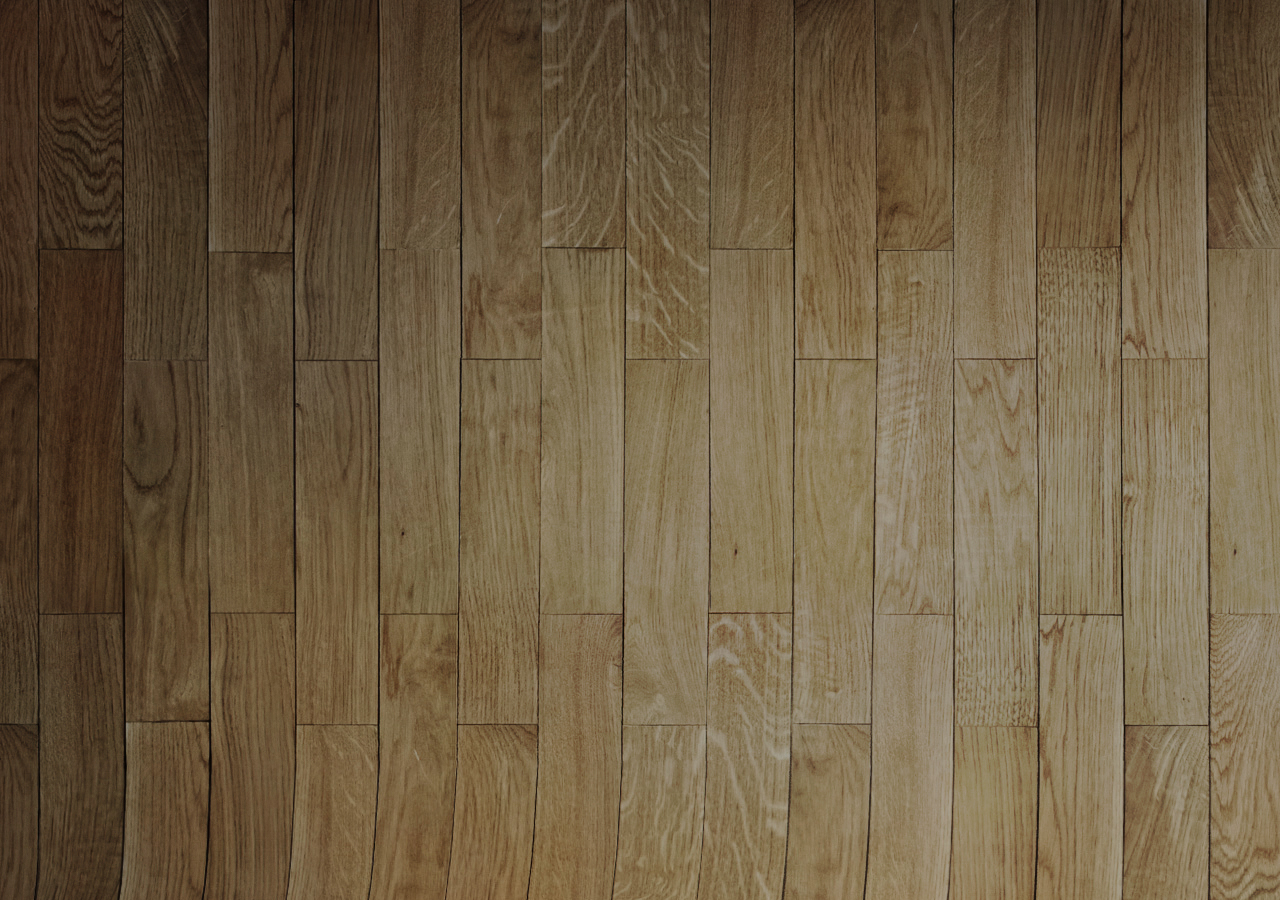
==== index.html @ 61b2d797 "Criei o index do projeto" ====
<!DOCTYPE html>
<html lang="pt-br">
<head>
    <meta charset="UTF-8">
    <meta http-equiv="X-UA-Compatible" content="IE=edge">
    <meta name="viewport" content="width=device-width, initial-scale=1.0">
    <link rel="shortcut icon" href="favicon.ico" type="image/x-icon">
    <title>Projeto Redes Sociais</title>
    <style>
        body {
            background-image: url("imagens/fundo-madeira.jpg");
            
        }
    </style>
</head>
<body>
    
</body>
</html>
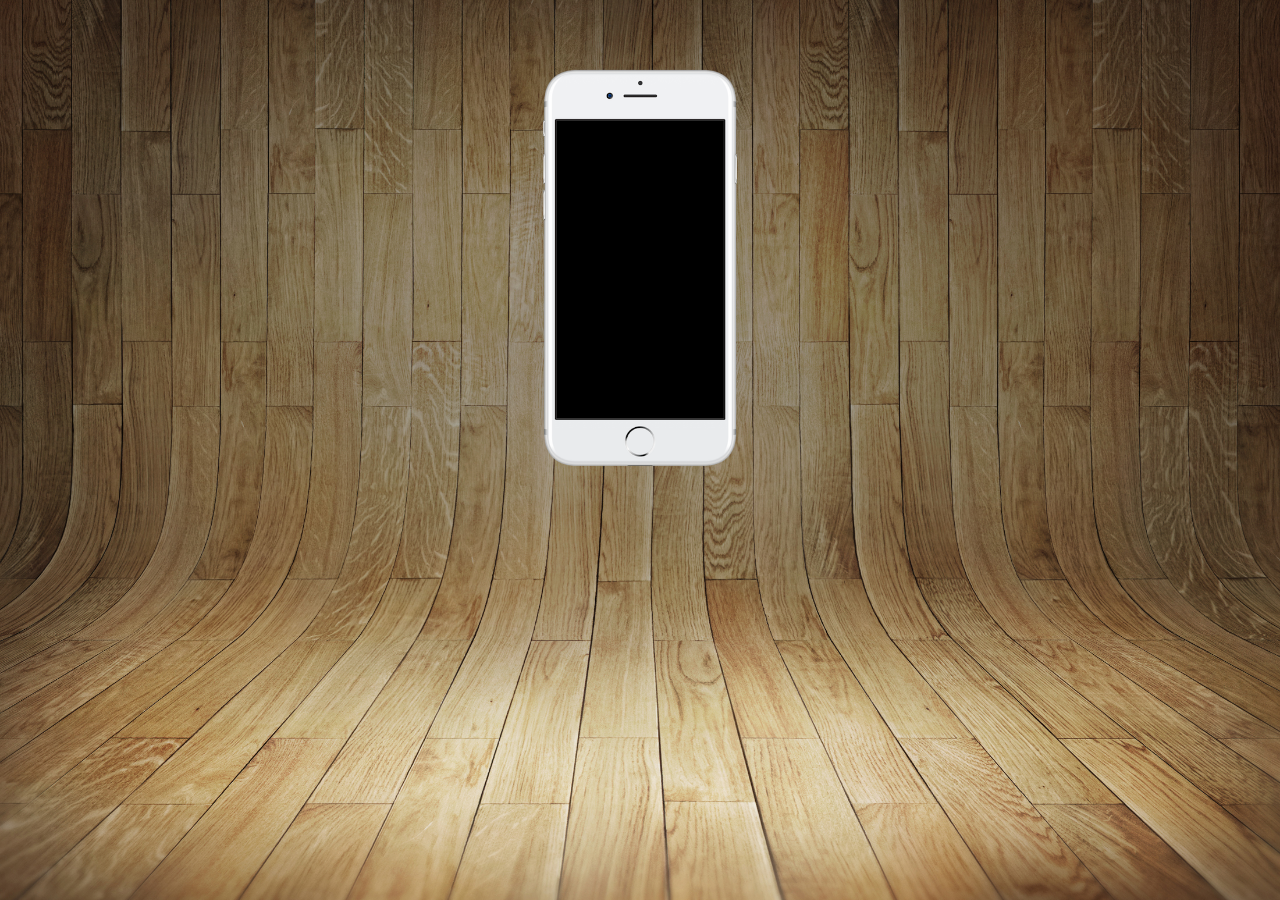
==== commit eb0d00f6: "Iniciei o projeto" ====
--- a/index.html
+++ b/index.html
@@ -8,12 +8,33 @@
     <title>Projeto Redes Sociais</title>
     <style>
         body {
-            background-image: url("imagens/fundo-madeira.jpg");
+            background: black url('imagens/fundo-madeira.jpg') center center no-repeat fixed;
+            background-size: cover;
             
         }
+       
+        .iphone{
+            display: block;
+            margin: auto;
+            height: 400px;
+            padding-top: 60px;
+        }
+
+        iframe {
+            display: block;
+            margin: auto;
+            margin-top: 60px;
+            height: 400px;
+        }
+
     </style>
 </head>
 <body>
-    
+    <header>
+        
+    </header>
+    <main>  
+            <img class="iphone" src="imagens/frame-iphone.png" alt="iphone">
+    </main>
 </body>
 </html>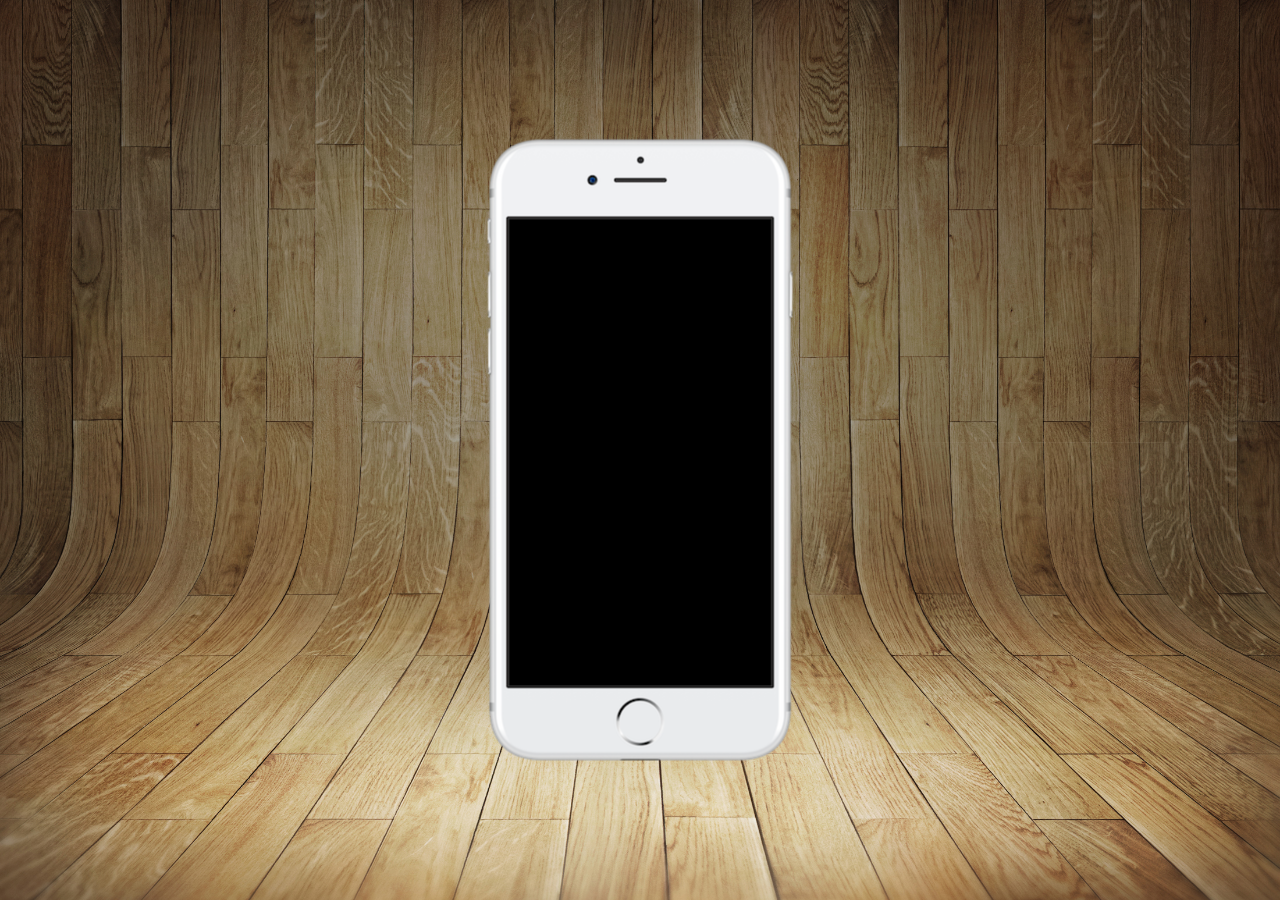
==== commit 72d656d7: "Atualização do projeto" ====
--- a/index.html
+++ b/index.html
@@ -5,36 +5,17 @@
     <meta http-equiv="X-UA-Compatible" content="IE=edge">
     <meta name="viewport" content="width=device-width, initial-scale=1.0">
     <link rel="shortcut icon" href="favicon.ico" type="image/x-icon">
+    <link rel="stylesheet" href="estilo/style.css">
     <title>Projeto Redes Sociais</title>
-    <style>
-        body {
-            background: black url('imagens/fundo-madeira.jpg') center center no-repeat fixed;
-            background-size: cover;
-            
-        }
-       
-        .iphone{
-            display: block;
-            margin: auto;
-            height: 400px;
-            padding-top: 60px;
-        }
+</head>
+<body> 
+    <main>  
+            <section id="telefone">
 
-        iframe {
-            display: block;
-            margin: auto;
-            margin-top: 60px;
-            height: 400px;
-        }
+            </section>
+            <section id="Redes-sociais">
 
-    </style>
-</head>
-<body>
-    <header>
-        
-    </header>
-    <main>  
-            <img class="iphone" src="imagens/frame-iphone.png" alt="iphone">
+            </section>
     </main>
 </body>
 </html>--- a/estilo/style.css
+++ b/estilo/style.css
@@ -0,0 +1,35 @@
+@charset "UTF-8";
+
+* {
+    margin: 0px;
+    padding: 0px;
+    font-family: Arial, Helvetica, sans-serif;
+}
+
+html, body {
+    height: 100vh;
+    width: 100vw;
+    background-color: black;
+}
+
+body {
+        background: url(../imagens/fundo-madeira.jpg) no-repeat top center;
+        background-size: cover;
+        background-attachment: fixed;
+    }
+
+main {
+    height: 100vh;
+    position: relative;
+}
+
+#telefone {
+    position: absolute;
+    top: 50%;
+    left: 50%;
+    transform: translate(-50%, -50%);
+
+    height: 627px;
+    width: 311px;
+    background: url(../imagens/frame-iphone.png) no-repeat;
+}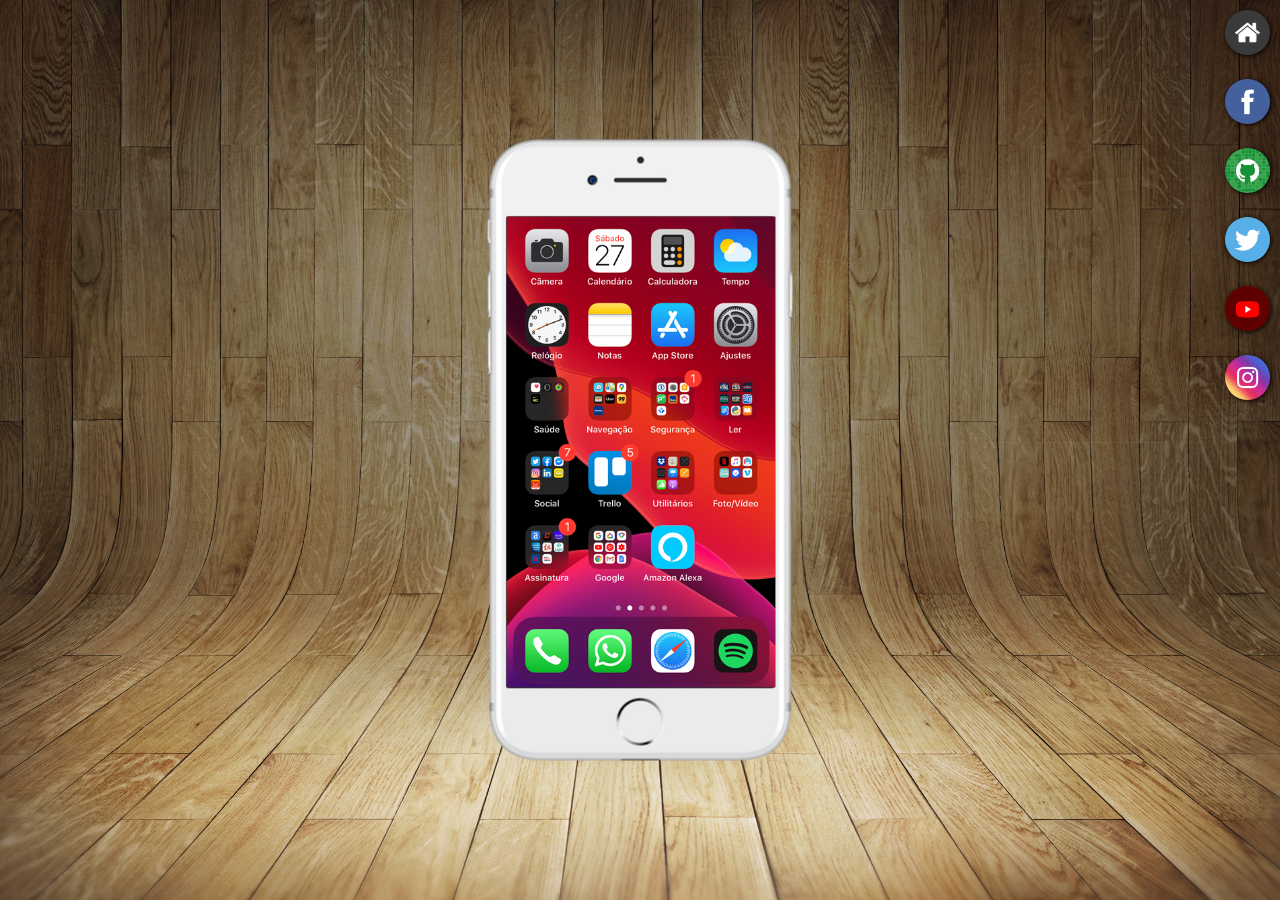
==== commit 9b60a4a5: "Criei botões das redes sociais" ====
--- a/index.html
+++ b/index.html
@@ -11,10 +11,17 @@
 <body> 
     <main>  
             <section id="telefone">
-
+                <iframe src="home.html" frameborder="0" name="tela" id="tela">
+                    Seu navegador não é compativel com isso.
+                </iframe>
             </section>
             <section id="Redes-sociais">
-
+                <a href="#" target="name"> <img src="imagens/logo-home.jpg" alt=""></a> <br>
+                <a href="#" target="name"> <img src="imagens/logo-facebook.jpg" alt=""></a> <br>
+                <a href="#" target="name"> <img src="imagens/logo-github.jpg" alt=""></a> <br>
+                <a href="#" target="name"> <img src="imagens/logo-twitter.jpg" alt=""></a> <br>
+                <a href="#" target="name"> <img src="imagens/logo-youtube.jpg" alt=""></a> <br>
+                <a href="#" target="name"> <img src="imagens/logo-instagram.jpg" alt=""></a>
             </section>
     </main>
 </body>
--- a/estilo/style.css
+++ b/estilo/style.css
@@ -30,6 +30,34 @@
     transform: translate(-50%, -50%);
 
     height: 627px;
-    width: 311px;
+    width: 311px; 
     background: url(../imagens/frame-iphone.png) no-repeat;
+}
+
+#tela {
+    position: relative;
+    top: 80px;
+    left: 22px;
+    width: 269px;
+    height: 471px;
+
+}
+
+#Redes-sociais {
+    text-align: right ;
+}
+
+#Redes-sociais img {
+    width: 45px;
+    margin: 10px;
+    border-radius: 50%;
+    box-shadow: 1px 1px 5px black;
+    box-sizing: border-box;
+}
+
+#Redes-sociais img:hover {
+    border: 2px solid rgba(255, 255, 255, 0.664);
+    transform: translate(-3px, -3px);
+    box-shadow: 5px 5px 10px rgba(0, 0, 0, 0.635);
+    transition: transform 0.3s, border .5s;
 }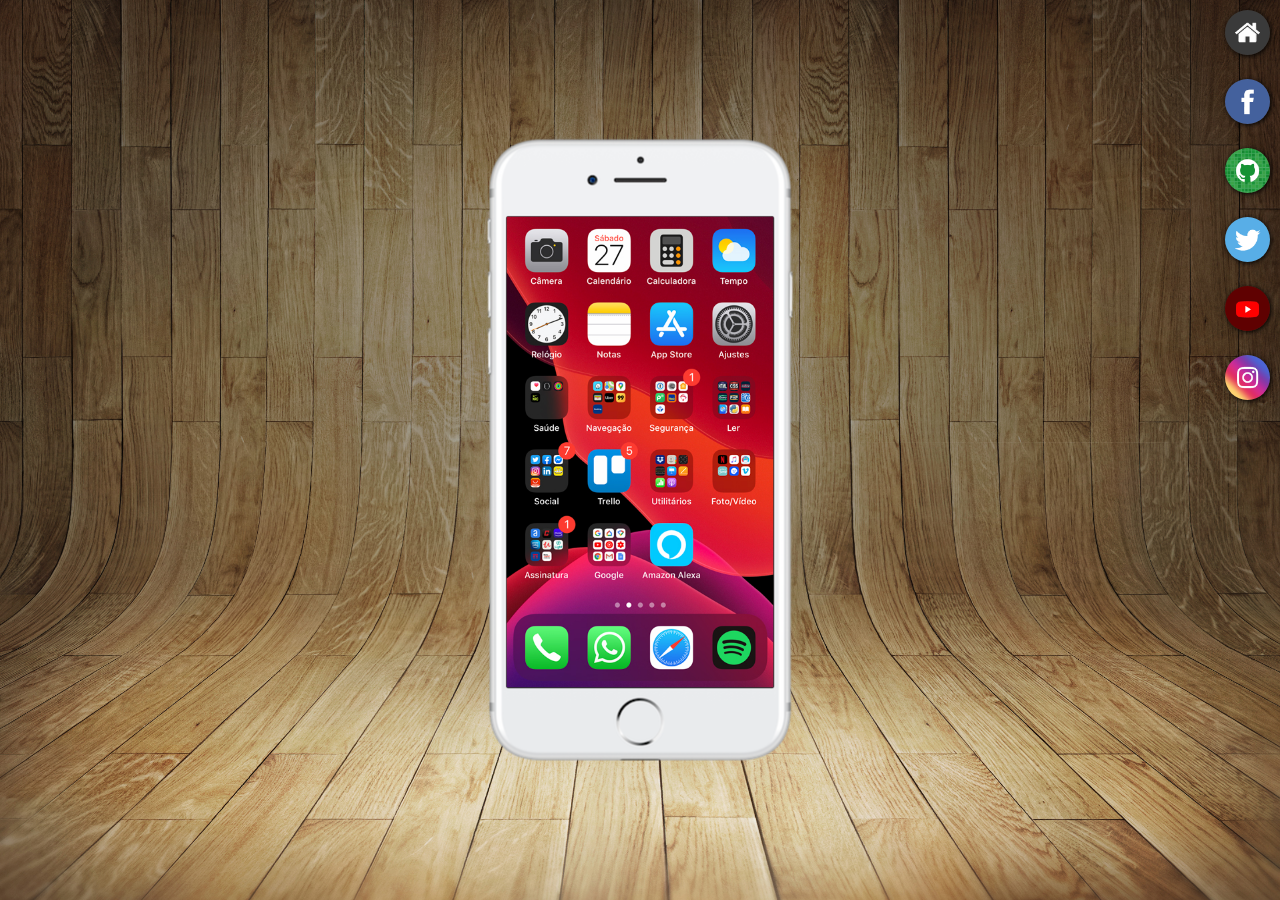
==== commit 76b5c7b2: "Criei as pagina das redes sociais" ====
--- a/index.html
+++ b/index.html
@@ -16,12 +16,12 @@
                 </iframe>
             </section>
             <section id="Redes-sociais">
-                <a href="#" target="name"> <img src="imagens/logo-home.jpg" alt=""></a> <br>
-                <a href="#" target="name"> <img src="imagens/logo-facebook.jpg" alt=""></a> <br>
-                <a href="#" target="name"> <img src="imagens/logo-github.jpg" alt=""></a> <br>
-                <a href="#" target="name"> <img src="imagens/logo-twitter.jpg" alt=""></a> <br>
-                <a href="#" target="name"> <img src="imagens/logo-youtube.jpg" alt=""></a> <br>
-                <a href="#" target="name"> <img src="imagens/logo-instagram.jpg" alt=""></a>
+                <a href="home.html" target="tela"> <img src="imagens/logo-home.jpg" alt=""></a> <br>
+                <a href="facebook.html" target="tela"> <img src="imagens/logo-facebook.jpg" alt=""></a> <br>
+                <a href="github.html" target="tela"> <img src="imagens/logo-github.jpg" alt=""></a> <br>
+                <a href="twiter.html" target="tela"> <img src="imagens/logo-twitter.jpg" alt=""></a> <br>
+                <a href="youtube.html" target="tela"> <img src="imagens/logo-youtube.jpg" alt=""></a> <br>
+                <a href="instagram.html" target="tela"> <img src="imagens/logo-instagram.jpg" alt=""></a>
             </section>
     </main>
 </body>
--- a/estilo/style.css
+++ b/estilo/style.css
@@ -38,7 +38,7 @@
     position: relative;
     top: 80px;
     left: 22px;
-    width: 269px;
+    width: 267px;
     height: 471px;
 
 }
